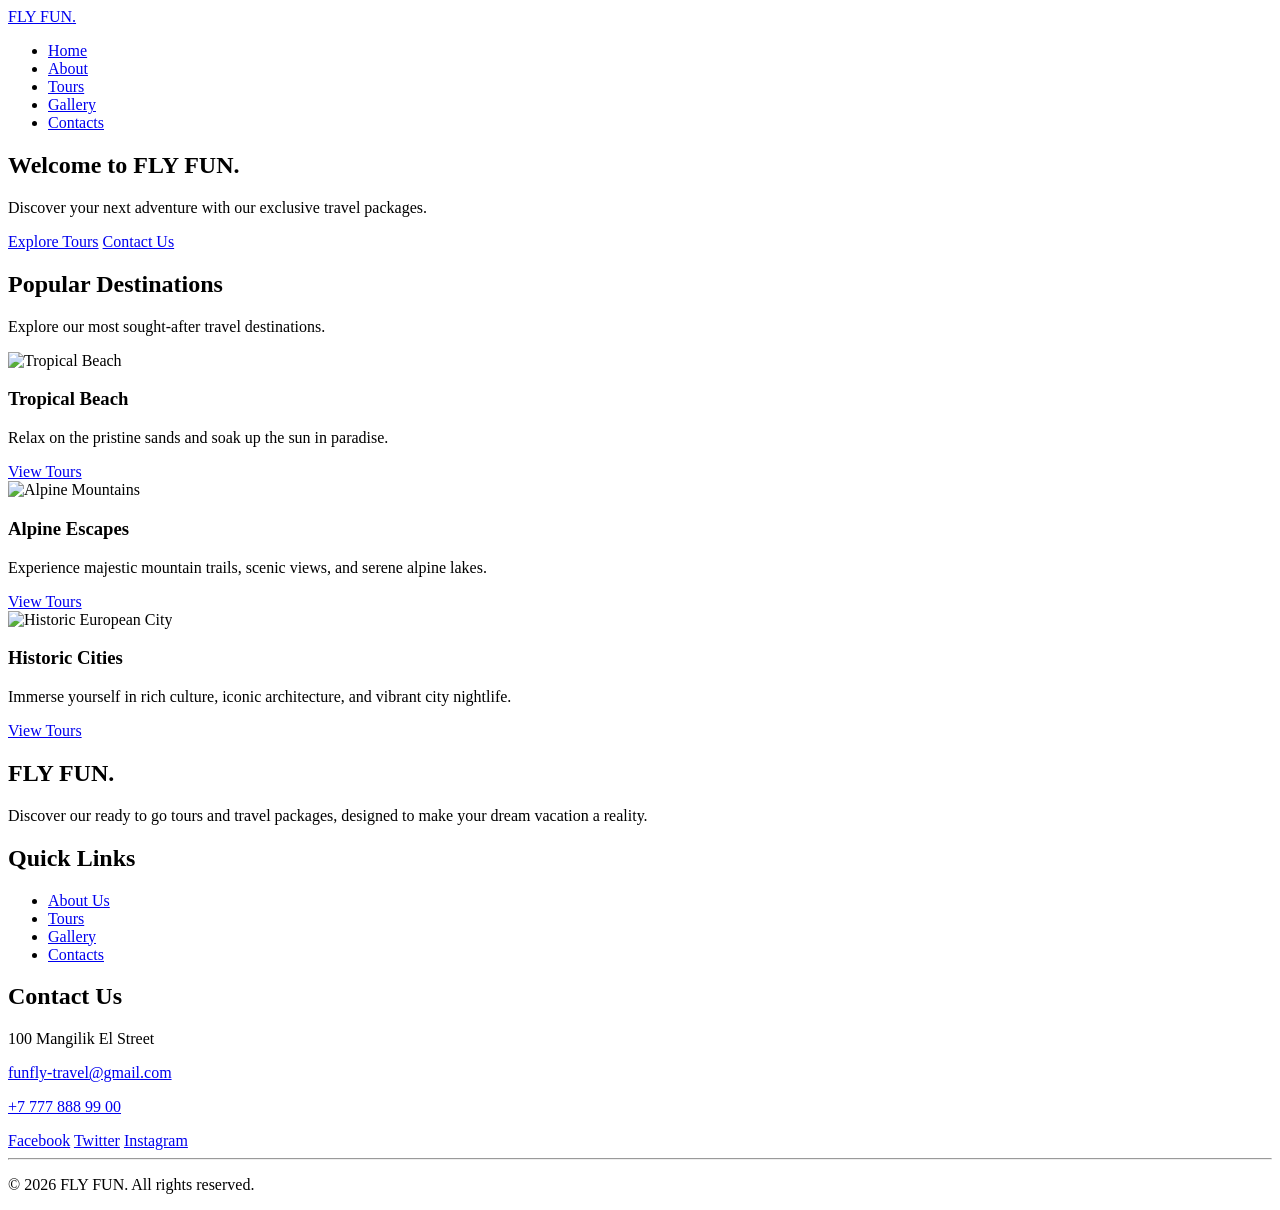
==== index.html @ f89aab16 "Ainaz: added jQuery and script.js to all pages for  consistent functionality across the website." ====
<!DOCTYPE html>
<html lang="en">
    <head>
        <meta charset="UTF-8">
        <meta name="viewport" content="width=device-width, initial-scale=1.0">
        <title>FLY FUN | Travel Agency</title>
        <link rel="preconnect" href="https://fonts.googleapis.com">
        <link rel="preconnect" href="https://fonts.gstatic.com" crossorigin>
        <link href="https://fonts.googleapis.com/css2?family=Outfit:wght@100..900&amp;display=swap" rel="stylesheet">
        <link href="css/bootstrap.min.css" rel="stylesheet">
        <link rel="stylesheet" href="css/style.css">
    </head>
    <body>
        <header class="custom-header">
            <nav class="flex-nav container" aria-label="Main navigation">
                <div class="logo">
                    <a href="index.html" class="brand-link">FLY FUN<span>.</span>
                    </a>
                </div>
                <ul class="nav-list">
                    <li>
                        <a href="index.html" class="nav-link active" aria-current="page">Home</a>
                    </li>
                    <li>
                        <a href="about.html" class="nav-link">About</a>
                    </li>
                    <li>
                        <a href="tours.html" class="nav-link">Tours</a>
                    </li>
                    <li>
                        <a href="gallery.html" class="nav-link">Gallery</a>
                    </li>
                    <li>
                        <a href="contacts.html" class="nav-link">Contacts</a>
                    </li>
                </ul>
            </nav>
        </header>
        <main>
            <!--main content-->
            <section class="hero-section py-5 text-white">
                <!--hero section-->
                <div class="container text-center py-5">
                    <h1 class="display-3 fw-bold mb-3">Welcome to FLY FUN.</h1>
                    <p class="lead mb-4 mx-auto hero-description">Discover your next adventure with our exclusive travel packages.</p>
                    <a href="tours.html" class="btn btn-primary btn-lg px-4 me-md-2">Explore Tours</a>
                    <a href="contacts.html" class="btn btn-outline-light btn-lg px-4">Contact Us</a>
                </div>
            </section>
            <!--bootstrap grid-->
            <section class="container py-5">
                <div class="text-center mb-5">
                    <h2 class="fw-bold">Popular Destinations</h2>
                    <p class="text-secondary">Explore our most sought-after travel destinations.</p>
                </div>
                <div class="row g-4">
                    <div class=" col-12 col-md-6 col-lg-4">
                        <div class="card h-100 shadow-sm border-0 destination-card">
                            <img src="images.jpeg" class="card-img-top" alt="Tropical Beach" loading="lazy">
                            <div class="card-body">
                                <h3 class="h5 card-title fw-bold">Tropical Beach</h3>
                                <p class="card-text text-secondary">Relax on the pristine sands and soak up the sun in paradise.</p>
                            </div>
                            <div class="card-footer bg-transparent border-0 pb-3">
                                <a href="tours.html" class="btn btn-outline-primary w-100">View Tours</a>
                            </div>
                        </div>
                    </div>
                    <!--Destination Card 2-->
                    <div class="col-12 col-md-6 col-lg-4">
                        <div class="card h-100 shadow-sm border-0 destination-card">
                            <img src="https://images.unsplash.com/photo-1464822759023-fed622ff2c3b?auto=format&amp;fit=crop&amp;w=600&amp;q=80" class="card-img-top" alt="Alpine Mountains" loading="lazy">
                            <div class="card-body">
                                <h3 class="h5 card-title fw-bold">Alpine Escapes</h3>
                                <p class="card-text text-secondary">Experience majestic mountain trails, scenic views, and serene alpine lakes.</p>
                            </div>
                            <div class="card-footer bg-transparent border-0 pb-3">
                                <a href="tours.html" class="btn btn-outline-primary w-100">View Tours</a>
                            </div>
                        </div>
                    </div>
                    <!--Destination Card 3-->
                    <div class="col-12 col-md-6 col-lg-4">
                        <div class="card h-100 shadow-sm border-0 destination-card">
                            <img src="https://images.unsplash.com/photo-1513635269975-59663e0ac1ad?auto=format&amp;fit=crop&amp;w=600&amp;q=80" class="card-img-top" alt="Historic European City" loading="lazy">
                            <div class="card-body">
                                <h3 class="h5 card-title fw-bold">Historic Cities</h3>
                                <p class="card-text text-secondary">Immerse yourself in rich culture, iconic architecture, and vibrant city nightlife.</p>
                            </div>
                            <div class="card-footer bg-transparent border-0 pb-3">
                                <a href="tours.html" class="btn btn-outline-primary w-100">View Tours</a>
                            </div>
                        </div>
                    </div>
                </div>
            </section>
        </main>
        <footer class="site-footer bg-dark text-white py-5 mt-auto">
            <div class="container">
                <div class="row gy-4">
                    <!--col1-->
                    <div class="col-12 col-md-4">
                        <h2 class="h5 fw-bold text-primary mb-3">FLY FUN.</h2>
                        <p class="text-secondary small">Discover our ready to go tours and travel packages, designed to make your dream vacation a reality.</p>
                    </div>
                    <div class="col-12 col-md-4">
                        <h2 class="h5 fw-bold mb-3">Quick Links</h2>
                        <ul class="list-unstyled footer-links">
                            <li>
                                <a href="about.html">About Us</a>
                            </li>
                            <li>
                                <a href="tours.html">Tours</a>
                            </li>
                            <li>
                                <a href="gallery.html">Gallery</a>
                            </li>
                            <li>
                                <a href="contacts.html">Contacts</a>
                            </li>
                        </ul>
                    </div>
                    <div class="col-12 col-md-4">
                        <h2 class="h5 fw-bold mb-3">Contact Us</h2>
                        <p class="mb-1 text-secondary small">100 Mangilik El Street</p>
                        <p class="mb-1 text-secondary small">
                            <a class="contact-link" href="mailto:funfly-travel@gmail.com">funfly-travel@gmail.com</a>
                        </p>
                        <p class="mb-3 text-secondary small">
                            <a class="contact-link" href="tel:+77778889900">+7 777 888 99 00</a>
                        </p>
                        <div class="social-links">
                            <a href="https://www.facebook.com/" aria-label="Facebook website">Facebook</a>
                            <a href="https://x.com/" aria-label="Twitter website">Twitter</a>
                            <a href="https://www.instagram.com/" aria-label="Instagram website">Instagram</a>
                        </div>
                    </div>
                </div>
                <hr class="my-4 border-secondary">
                <div class="text-center small text-secondary">
                    <p class="mb-0">© 2026 FLY FUN. All rights reserved.</p>
                </div>
            </div>
        </footer>
        <script src="https://code.jquery.com/jquery-3.7.1.min.js"></script>
        <script src="js/script.js" defer></script>
    </body>
</html>
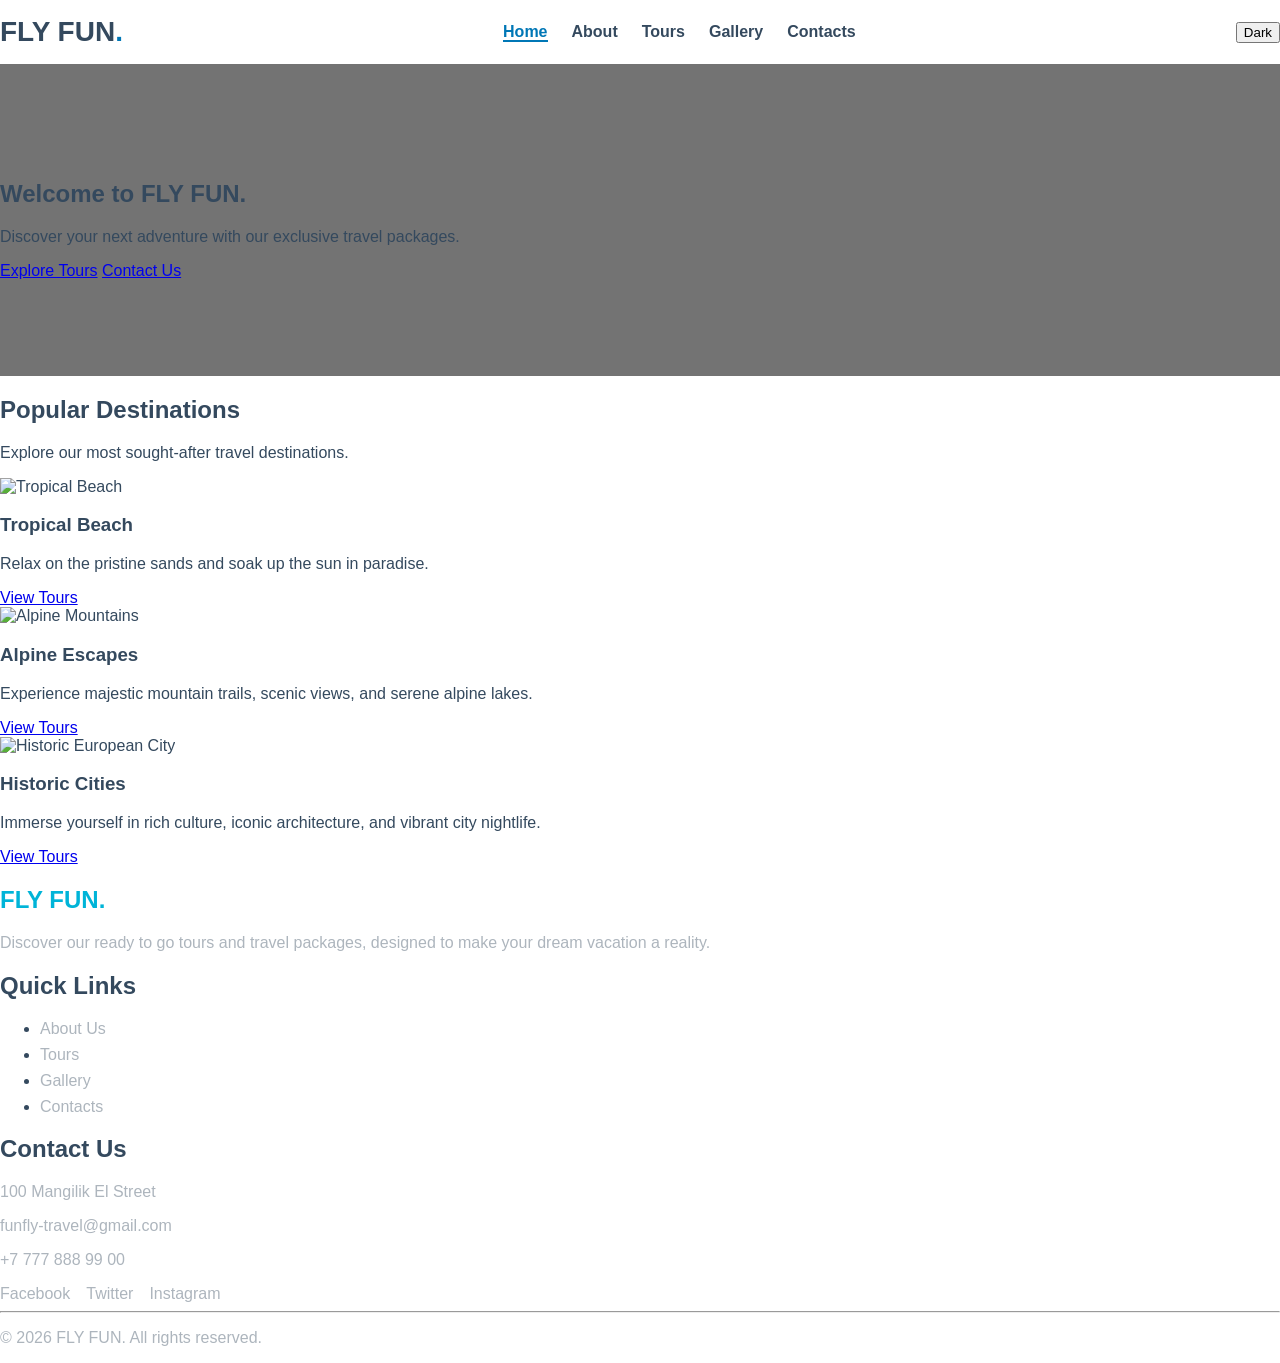
==== commit 4f28e7e2: "Saida: add dark/light theme toggle with localStorage" ====
--- a/index.html
+++ b/index.html
@@ -34,6 +34,11 @@
                         <a href="contacts.html" class="nav-link">Contacts</a>
                     </li>
                 </ul>
+
+                <button id="theme-toggle" class="btn btn-outline-primary btn-sm ms-3" aria-label="Toggle theme">
+                     <span class="theme-text">Dark</span>
+                </button>
+
             </nav>
         </header>
         <main>
--- a/css/style.css
+++ b/css/style.css
@@ -0,0 +1,321 @@
+:root {
+    --primary-color: #0077b6;
+    --secondary-color: #00b4d8;
+    --dark-color: #34495e;
+    --light-color: #ecf0f1;
+
+    --font-main: "Outfit", sans-serif;
+}
+body {
+    font-family: var(--font-main);
+    font-optical-sizing: auto;
+    font-style: normal;
+    color: var(--dark-color);
+    margin: 0;
+    display: flex;
+    flex-direction: column;
+    min-height: 100vh;
+}
+main {
+    flex: 1;
+}
+h1, h2, h3, h4, h5, h6 {
+    font-family: var(--font-main);
+    font-weight: 700;
+}
+p {
+    font-family: var(--font-main);
+    font-weight: 400;
+}
+.custom-header {
+    position: sticky;
+    top: 0;
+    z-index: 1000;
+    background-color: #ffffff;
+}
+.flex-nav {
+    display: flex;
+    justify-content: space-between;
+    align-items: center;
+    padding: 1rem 0;
+}
+
+.brand-link {
+    font-size: 1.75rem;
+    font-weight: 700;
+    color: var(--dark-color);
+    text-decoration: none;
+}
+.brand-link span {
+    color: var(--primary-color);
+
+}
+.nav-list {
+    display: flex;
+    list-style: none;
+    gap: 1.5rem;
+    padding: 0;
+    margin: 0;
+}
+.nav-link {
+    text-decoration: none;
+    color: var(--dark-color);
+    font-weight: 600;
+    transition: color 0.3s ease;
+}
+
+.nav-link:hover,
+.nav-link:focus {
+    color: var(--primary-color);
+}
+.nav-link.active {
+    color: var(--primary-color);
+    border-bottom: 2px solid var(--primary-color);
+}
+
+.footer-links li {
+    margin-bottom: 0.5rem;
+}
+
+.footer-links a,
+.social-links a,
+.contact-link {
+    color: #adb5bd;
+    text-decoration: none;
+    transition: color 0.3s ease;
+}
+
+.footer-links a:hover,
+.footer-links a:focus,
+.social-links a:hover,
+.social-links a:focus,
+.contact-link:hover,
+.contact-link:focus {
+    color: var(--secondary-color);
+}
+
+.social-links {
+    display: flex;
+    flex-wrap: wrap;
+    gap: 1rem;
+}
+
+.site-footer .text-secondary {
+    color: #adb5bd !important;
+}
+
+.site-footer .text-primary {
+    color: var(--secondary-color) !important;
+}
+
+a:focus-visible,
+button:focus-visible,
+.btn:focus-visible {
+    outline: 3px solid var(--primary-color);
+    outline-offset: 3px;
+}
+
+.site-footer a:focus-visible,
+.hero-section a:focus-visible {
+    outline-color: var(--secondary-color);
+}
+
+/* Hero Section Styling */
+.hero-section {
+    background: linear-gradient(rgba(0, 0, 0, 0.55), rgba(0, 0, 0, 0.55)),
+    url('https://images.unsplash.com/photo-1488646953014-85cb44e25828?auto=format&fit=crop&w=1600&q=80') center/cover no-repeat;
+    padding: 6rem 0;
+}
+
+.hero-description {
+    max-width: 600px;
+}
+
+.guide-photo {
+    width: 120px;
+    height: 120px;
+    object-fit: cover;
+}
+
+#booking-form {
+    scroll-margin-top: 8rem;
+}
+
+#booking-feedback {
+    white-space: pre-line;
+    overflow-wrap: anywhere;
+}
+
+.custom-table tbody tr:nth-child(even) > * {
+    --bs-table-bg: var(--light-color);
+}
+
+/* Destination Card Enhancements */
+.destination-card {
+    transition: transform 0.3s ease, box-shadow 0.3s ease;
+}
+
+.destination-card:hover {
+    transform: translateY(-6px);
+    box-shadow: 0 10px 20px rgba(0, 0, 0, 0.12) !important;
+}
+
+.destination-card img {
+    height: 220px;
+    object-fit: cover;
+}
+/* Custom CSS Grid Gallery */
+.custom-gallery-grid {
+    display: grid;
+    grid-template-columns: repeat(auto-fit, minmax(280px, 1fr));
+    gap: 1.5rem;
+}
+
+.gallery-card {
+    position: relative;
+    border-radius: 8px;
+    overflow: hidden;
+    box-shadow: 0 4px 12px rgba(0,0,0,0.08);
+}
+
+.gallery-card img {
+    width: 100%;
+    height: 250px;
+    object-fit: cover;
+    display: block;
+    transition: transform 0.3s ease;
+}
+
+.gallery-card:hover img {
+    transform: scale(1.05);
+}
+
+.gallery-caption {
+    position: absolute;
+    bottom: 0;
+    left: 0;
+    right: 0;
+    background: linear-gradient(transparent, rgba(0, 0, 0, 0.75));
+    color: #fff;
+    padding: 1rem 0.75rem 0.5rem;
+    font-size: 0.95rem;
+    font-weight: 600;
+}
+
+/* Tablet: keep the logo above a compact, wrapping navigation menu. */
+@media (max-width: 767.98px) {
+    .flex-nav {
+        flex-direction: column;
+        gap: 0.5rem;
+        padding: 0.75rem 0.75rem;
+    }
+
+    .nav-list {
+        flex-wrap: wrap;
+        justify-content: center;
+        gap: 0.25rem 1rem;
+        width: 100%;
+    }
+}
+
+/* Mobile: reduce spacing and let the gallery fit narrow viewports. */
+@media (max-width: 575.98px) {
+    .brand-link {
+        font-size: 1.5rem;
+    }
+
+    .nav-list {
+        gap: 0.25rem 0.75rem;
+    }
+
+    .nav-link {
+        font-size: 0.875rem;
+        padding: 0.25rem 0;
+    }
+
+    .hero-section .container {
+        padding-top: 1.5rem !important;
+        padding-bottom: 1.5rem !important;
+    }
+
+    .hero-section .btn {
+        margin-bottom: 0.5rem;
+    }
+
+    .custom-gallery-grid {
+        grid-template-columns: minmax(0, 1fr);
+        gap: 1rem;
+    }
+
+    .social-links {
+        gap: 0.5rem 1rem;
+    }
+}
+
+@media (prefers-reduced-motion: reduce) {
+    .nav-link,
+    .footer-links a,
+    .social-links a,
+    .destination-card,
+    .gallery-card img {
+        transition: none;
+    }
+
+    .destination-card:hover,
+    .gallery-card:hover img {
+        transform: none;
+    }
+}
+
+.tour-tools { max-width: 760px; margin-inline: auto; }
+.tour-actions { min-width: 190px; }
+.gallery-lightbox[hidden] { display: none !important; }
+.gallery-lightbox { position: fixed; z-index: 1055; inset: 0; display: flex; align-items: center; justify-content: center; gap: clamp(.5rem, 4vw, 3rem); padding: 4rem 1.5rem 2rem; background: rgba(8, 18, 30, .94); }
+.gallery-lightbox figure { max-width: min(100%, 1050px); max-height: 100%; margin: 0; text-align: center; }
+.gallery-lightbox figure img { display: block; max-width: 100%; max-height: calc(100vh - 8rem); margin: auto; border-radius: .5rem; object-fit: contain; }
+.gallery-lightbox figcaption { padding-top: .75rem; color: #fff; font-weight: 600; }
+.gallery-lightbox button { flex: 0 0 auto; border: 0; color: #fff; background: transparent; cursor: pointer; }
+.lightbox-close { position: absolute; top: 1rem; right: 1.5rem; font-size: 2.75rem; line-height: 1; }
+.lightbox-prev, .lightbox-next { width: 3rem; height: 3rem; border-radius: 50% !important; background: rgba(255,255,255,.15) !important; font-size: 2.25rem; line-height: 1; }
+@media (max-width: 575.98px) { .gallery-lightbox { gap: .5rem; padding-inline: .5rem; } .lightbox-prev, .lightbox-next { width: 2.35rem; height: 2.35rem; font-size: 1.7rem; } }
+
+body[data-bs-theme="dark"] {
+    background-color: #121212;
+    color: #f8f9fa;
+}
+
+/* Перекрашиваем белый хедер в темный */
+body[data-bs-theme="dark"] .custom-header {
+    background-color: #1e1e1e;
+    border-bottom: 1px solid #333;
+}
+
+body[data-bs-theme="dark"] .brand-link,
+body[data-bs-theme="dark"] .nav-link {
+    color: #f8f9fa;
+}
+
+body[data-bs-theme="dark"] .nav-link:hover,
+body[data-bs-theme="dark"] .nav-link.active {
+    color: var(--secondary-color);
+}
+
+/* Перекрашиваем карточки и формы */
+body[data-bs-theme="dark"] .card,
+body[data-bs-theme="dark"] .bg-light,
+body[data-bs-theme="dark"] .tour-tools .form-control {
+    background-color: #1e1e1e !important;
+    color: #f8f9fa !important;
+    border-color: #333 !important;
+}
+
+/* Фикс для таблицы туров */
+body[data-bs-theme="dark"] .custom-table tbody tr:nth-child(even) > * {
+    --bs-table-bg: #2b3035; /* Темный цвет для четных строк */
+}
+
+/* Текст, который был темным, делаем светлым */
+body[data-bs-theme="dark"] .text-secondary,
+body[data-bs-theme="dark"] .text-dark {
+    color: #adb5bd !important;
+}
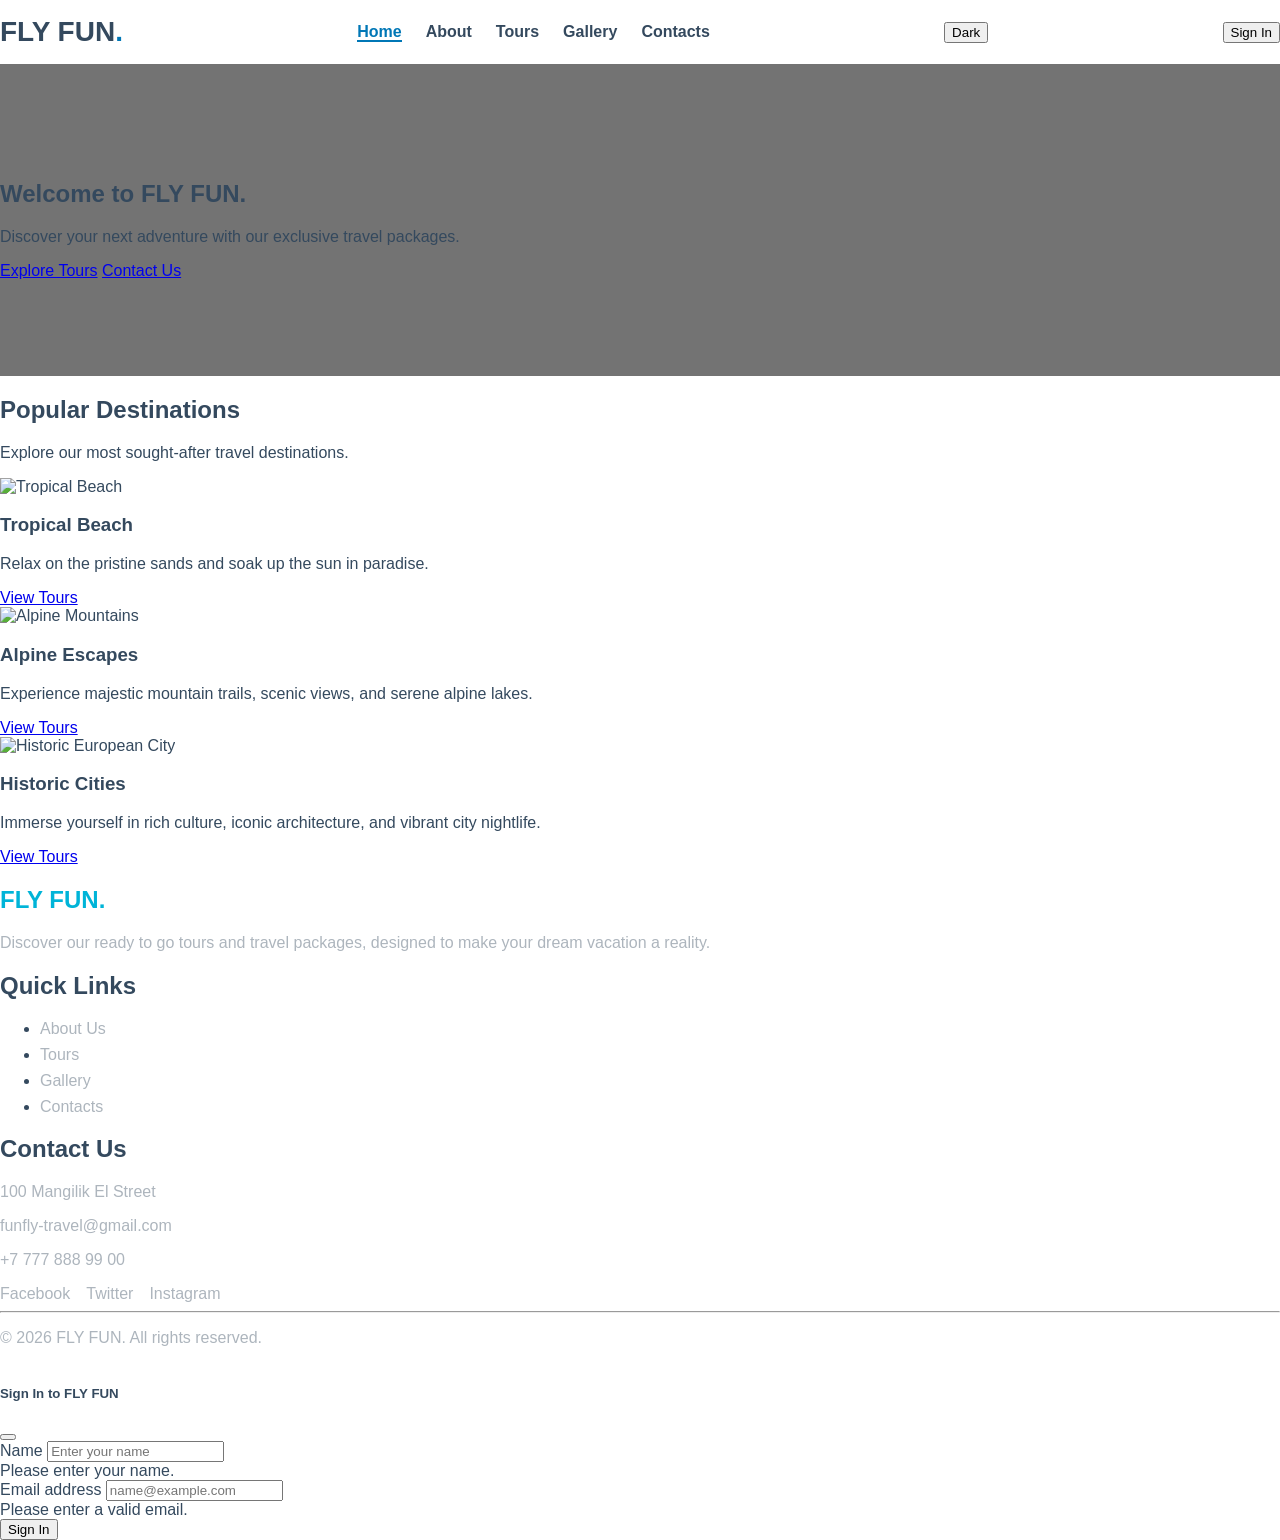
==== commit 183c3628: "Karima: implement sign-in/sign-out with localStorage and add Bootstrap JS" ====
--- a/index.html
+++ b/index.html
@@ -38,6 +38,12 @@
                 <button id="theme-toggle" class="btn btn-outline-primary btn-sm ms-3" aria-label="Toggle theme">
                      <span class="theme-text">Dark</span>
                 </button>
+
+                <div id="authContainer" class="ms-2">
+                    <button id="openLoginBtn" class="btn btn-primary btn-sm" type="button" data-bs-toggle="modal" data-bs-target="#loginModal">
+                        Sign In
+                    </button>
+                </div>
 
             </nav>
         </header>
@@ -147,7 +153,35 @@
                 </div>
             </div>
         </footer>
+
+        <div class="modal fade" id="loginModal" tabindex="-1" aria-labelledby="loginModalLabel" aria-hidden="true">
+            <div class="modal-dialog modal-dialog-centered">
+                <div class="modal-content">
+                    <div class="modal-header">
+                        <h5 class="modal-title fw-bold" id="loginModalLabel">Sign In to FLY FUN</h5>
+                        <button type="button" class="btn-close" data-bs-dismiss="modal" aria-label="Close"></button>
+                    </div>
+                    <div class="modal-body">
+                        <form id="loginForm">
+                            <div class="mb-3">
+                                <label for="loginName" class="form-label">Name</label>
+                                <input type="text" class="form-control" id="loginName" required placeholder="Enter your name">
+                                <div class="invalid-feedback">Please enter your name.</div>
+                            </div>
+                            <div class="mb-3">
+                                <label for="loginEmail" class="form-label">Email address</label>
+                                <input type="email" class="form-control" id="loginEmail" required placeholder="name@example.com">
+                                <div class="invalid-feedback">Please enter a valid email.</div>
+                            </div>
+                            <button type="submit" class="btn btn-primary w-100">Sign In</button>
+                        </form>
+                    </div>
+                </div>
+            </div>
+        </div>
+
         <script src="https://code.jquery.com/jquery-3.7.1.min.js"></script>
+        <script src="https://cdn.jsdelivr.net/npm/bootstrap@5.3.3/dist/js/bootstrap.bundle.min.js"></script>
         <script src="js/script.js" defer></script>
     </body>
 </html>
--- a/css/style.css
+++ b/css/style.css
@@ -279,12 +279,12 @@
 .lightbox-prev, .lightbox-next { width: 3rem; height: 3rem; border-radius: 50% !important; background: rgba(255,255,255,.15) !important; font-size: 2.25rem; line-height: 1; }
 @media (max-width: 575.98px) { .gallery-lightbox { gap: .5rem; padding-inline: .5rem; } .lightbox-prev, .lightbox-next { width: 2.35rem; height: 2.35rem; font-size: 1.7rem; } }
 
+
 body[data-bs-theme="dark"] {
     background-color: #121212;
     color: #f8f9fa;
 }
 
-/* Перекрашиваем белый хедер в темный */
 body[data-bs-theme="dark"] .custom-header {
     background-color: #1e1e1e;
     border-bottom: 1px solid #333;
@@ -300,7 +300,6 @@
     color: var(--secondary-color);
 }
 
-/* Перекрашиваем карточки и формы */
 body[data-bs-theme="dark"] .card,
 body[data-bs-theme="dark"] .bg-light,
 body[data-bs-theme="dark"] .tour-tools .form-control {
@@ -309,13 +308,38 @@
     border-color: #333 !important;
 }
 
-/* Фикс для таблицы туров */
 body[data-bs-theme="dark"] .custom-table tbody tr:nth-child(even) > * {
-    --bs-table-bg: #2b3035; /* Темный цвет для четных строк */
-}
-
-/* Текст, который был темным, делаем светлым */
+    --bs-table-bg: #2b3035; 
+}
+
 body[data-bs-theme="dark"] .text-secondary,
 body[data-bs-theme="dark"] .text-dark {
     color: #adb5bd !important;
+}
+
+.faq-question {
+    transition: background-color 0.3s ease;
+    cursor: pointer;
+}
+
+.faq-question:hover {
+    background-color: #f8f9fa;
+}
+
+body[data-bs-theme="dark"] .faq-item {
+    background-color: #1e1e1e !important;
+    border: 1px solid #333 !important;
+}
+
+body[data-bs-theme="dark"] .faq-question {
+    color: #ffffff !important;
+    background-color: transparent !important;
+}
+
+body[data-bs-theme="dark"] .faq-question:hover {
+    background-color: #2b3035 !important;
+}
+
+body[data-bs-theme="dark"] .faq-answer {
+    color: #adb5bd !important;
 }
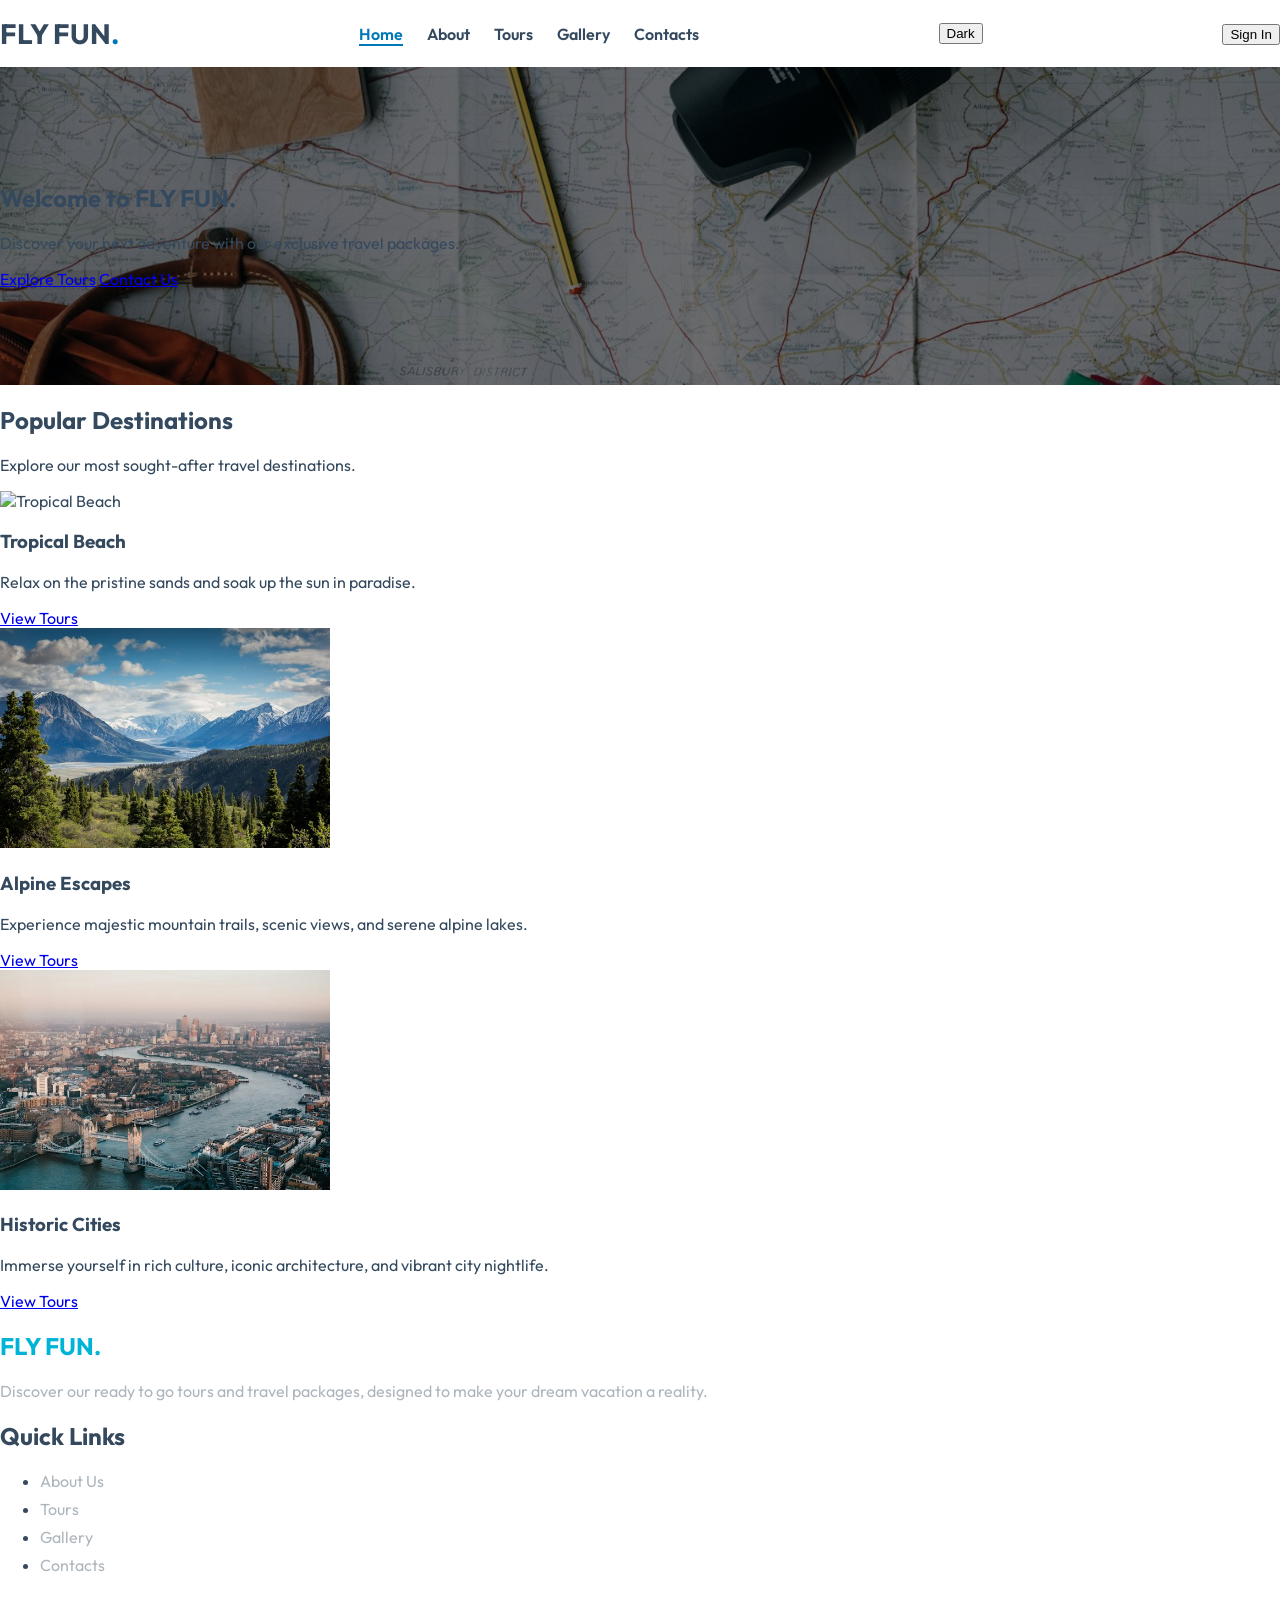
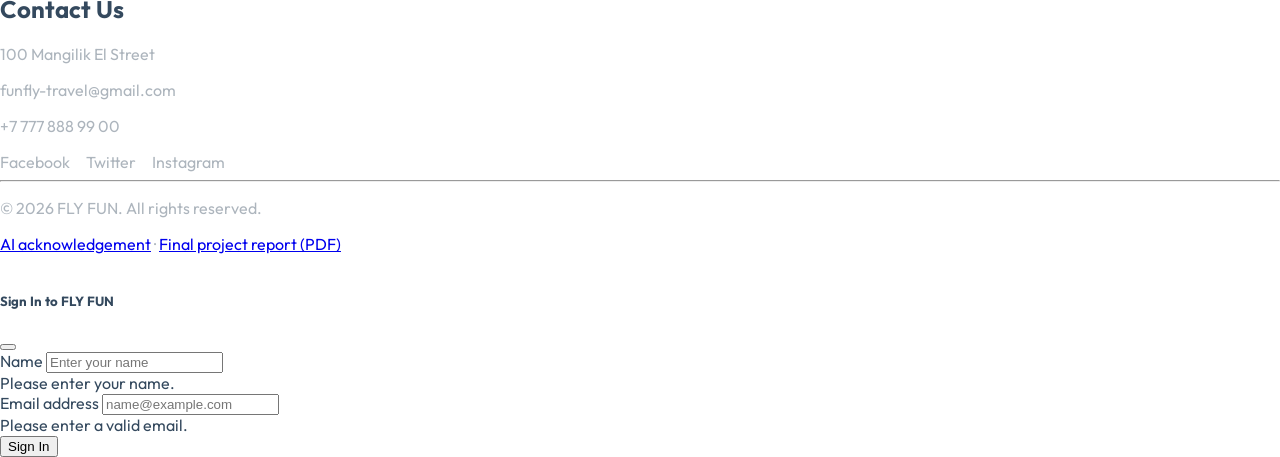
==== commit 175b5437: "Complete Final fixes and report while preserving project history" ====
--- a/index.html
+++ b/index.html
@@ -4,9 +4,6 @@
         <meta charset="UTF-8">
         <meta name="viewport" content="width=device-width, initial-scale=1.0">
         <title>FLY FUN | Travel Agency</title>
-        <link rel="preconnect" href="https://fonts.googleapis.com">
-        <link rel="preconnect" href="https://fonts.gstatic.com" crossorigin>
-        <link href="https://fonts.googleapis.com/css2?family=Outfit:wght@100..900&amp;display=swap" rel="stylesheet">
         <link href="css/bootstrap.min.css" rel="stylesheet">
         <link rel="stylesheet" href="css/style.css">
     </head>
@@ -48,9 +45,9 @@
             </nav>
         </header>
         <main>
-            <!--main content-->
+            
             <section class="hero-section py-5 text-white">
-                <!--hero section-->
+                
                 <div class="container text-center py-5">
                     <h1 class="display-3 fw-bold mb-3">Welcome to FLY FUN.</h1>
                     <p class="lead mb-4 mx-auto hero-description">Discover your next adventure with our exclusive travel packages.</p>
@@ -58,7 +55,7 @@
                     <a href="contacts.html" class="btn btn-outline-light btn-lg px-4">Contact Us</a>
                 </div>
             </section>
-            <!--bootstrap grid-->
+            
             <section class="container py-5">
                 <div class="text-center mb-5">
                     <h2 class="fw-bold">Popular Destinations</h2>
@@ -77,10 +74,10 @@
                             </div>
                         </div>
                     </div>
-                    <!--Destination Card 2-->
+                    
                     <div class="col-12 col-md-6 col-lg-4">
                         <div class="card h-100 shadow-sm border-0 destination-card">
-                            <img src="https://images.unsplash.com/photo-1464822759023-fed622ff2c3b?auto=format&amp;fit=crop&amp;w=600&amp;q=80" class="card-img-top" alt="Alpine Mountains" loading="lazy">
+                            <img src="assets/images/photo-1464822759023-fed622ff2c3b.jpg" class="card-img-top" alt="Alpine Mountains" loading="lazy">
                             <div class="card-body">
                                 <h3 class="h5 card-title fw-bold">Alpine Escapes</h3>
                                 <p class="card-text text-secondary">Experience majestic mountain trails, scenic views, and serene alpine lakes.</p>
@@ -90,10 +87,10 @@
                             </div>
                         </div>
                     </div>
-                    <!--Destination Card 3-->
+                    
                     <div class="col-12 col-md-6 col-lg-4">
                         <div class="card h-100 shadow-sm border-0 destination-card">
-                            <img src="https://images.unsplash.com/photo-1513635269975-59663e0ac1ad?auto=format&amp;fit=crop&amp;w=600&amp;q=80" class="card-img-top" alt="Historic European City" loading="lazy">
+                            <img src="assets/images/photo-1513635269975-59663e0ac1ad.jpg" class="card-img-top" alt="Historic European City" loading="lazy">
                             <div class="card-body">
                                 <h3 class="h5 card-title fw-bold">Historic Cities</h3>
                                 <p class="card-text text-secondary">Immerse yourself in rich culture, iconic architecture, and vibrant city nightlife.</p>
@@ -106,6 +103,7 @@
                 </div>
             </section>
         </main>
+        
         <footer class="site-footer bg-dark text-white py-5 mt-auto">
             <div class="container">
                 <div class="row gy-4">
@@ -150,6 +148,7 @@
                 <hr class="my-4 border-secondary">
                 <div class="text-center small text-secondary">
                     <p class="mb-0">© 2026 FLY FUN. All rights reserved.</p>
+                    <p class="mt-2 mb-0"><a href="about.html#ai-acknowledgement">AI acknowledgement</a> · <a href="output/pdf/FLY_FUN_Final_Report.pdf">Final project report (PDF)</a></p>
                 </div>
             </div>
         </footer>
@@ -180,8 +179,8 @@
             </div>
         </div>
 
-        <script src="https://code.jquery.com/jquery-3.7.1.min.js"></script>
-        <script src="https://cdn.jsdelivr.net/npm/bootstrap@5.3.3/dist/js/bootstrap.bundle.min.js"></script>
+        <script src="js/vendor/jquery-3.7.1.min.js"></script>
+        <script src="js/vendor/bootstrap.bundle.min.js"></script>
         <script src="js/script.js" defer></script>
     </body>
 </html>
--- a/css/style.css
+++ b/css/style.css
@@ -1,3 +1,11 @@
+@font-face {
+    font-family: "Outfit";
+    font-style: normal;
+    font-weight: 100 900;
+    font-display: swap;
+    src: url('../assets/fonts/Outfit-Variable.ttf') format('truetype');
+}
+
 :root {
     --primary-color: #0077b6;
     --secondary-color: #00b4d8;
@@ -37,7 +45,29 @@
     display: flex;
     justify-content: space-between;
     align-items: center;
+    flex-wrap: wrap;
+    gap: 1rem;
     padding: 1rem 0;
+}
+
+.logo,
+.nav-list,
+#theme-toggle {
+    flex-shrink: 0;
+}
+
+#authContainer {
+    min-width: 0;
+    max-width: 100%;
+}
+
+#authContainer span {
+    max-width: 14rem;
+    overflow-wrap: anywhere;
+}
+
+#logoutBtn {
+    flex-shrink: 0;
 }
 
 .brand-link {
@@ -120,10 +150,10 @@
     outline-color: var(--secondary-color);
 }
 
-/* Hero Section Styling */
+
 .hero-section {
     background: linear-gradient(rgba(0, 0, 0, 0.55), rgba(0, 0, 0, 0.55)),
-    url('https://images.unsplash.com/photo-1488646953014-85cb44e25828?auto=format&fit=crop&w=1600&q=80') center/cover no-repeat;
+    url('../assets/images/photo-1488646953014-85cb44e25828.jpg') center/cover no-repeat;
     padding: 6rem 0;
 }
 
@@ -141,6 +171,10 @@
     scroll-margin-top: 8rem;
 }
 
+#ai-acknowledgement {
+    scroll-margin-top: 14rem;
+}
+
 #booking-feedback {
     white-space: pre-line;
     overflow-wrap: anywhere;
@@ -150,7 +184,7 @@
     --bs-table-bg: var(--light-color);
 }
 
-/* Destination Card Enhancements */
+
 .destination-card {
     transition: transform 0.3s ease, box-shadow 0.3s ease;
 }
@@ -164,7 +198,7 @@
     height: 220px;
     object-fit: cover;
 }
-/* Custom CSS Grid Gallery */
+
 .custom-gallery-grid {
     display: grid;
     grid-template-columns: repeat(auto-fit, minmax(280px, 1fr));
@@ -202,8 +236,8 @@
     font-weight: 600;
 }
 
-/* Tablet: keep the logo above a compact, wrapping navigation menu. */
-@media (max-width: 767.98px) {
+
+@media (max-width: 991.98px) {
     .flex-nav {
         flex-direction: column;
         gap: 0.5rem;
@@ -218,7 +252,7 @@
     }
 }
 
-/* Mobile: reduce spacing and let the gallery fit narrow viewports. */
+
 @media (max-width: 575.98px) {
     .brand-link {
         font-size: 1.5rem;
@@ -342,4 +376,4 @@
 
 body[data-bs-theme="dark"] .faq-answer {
     color: #adb5bd !important;
-}+}
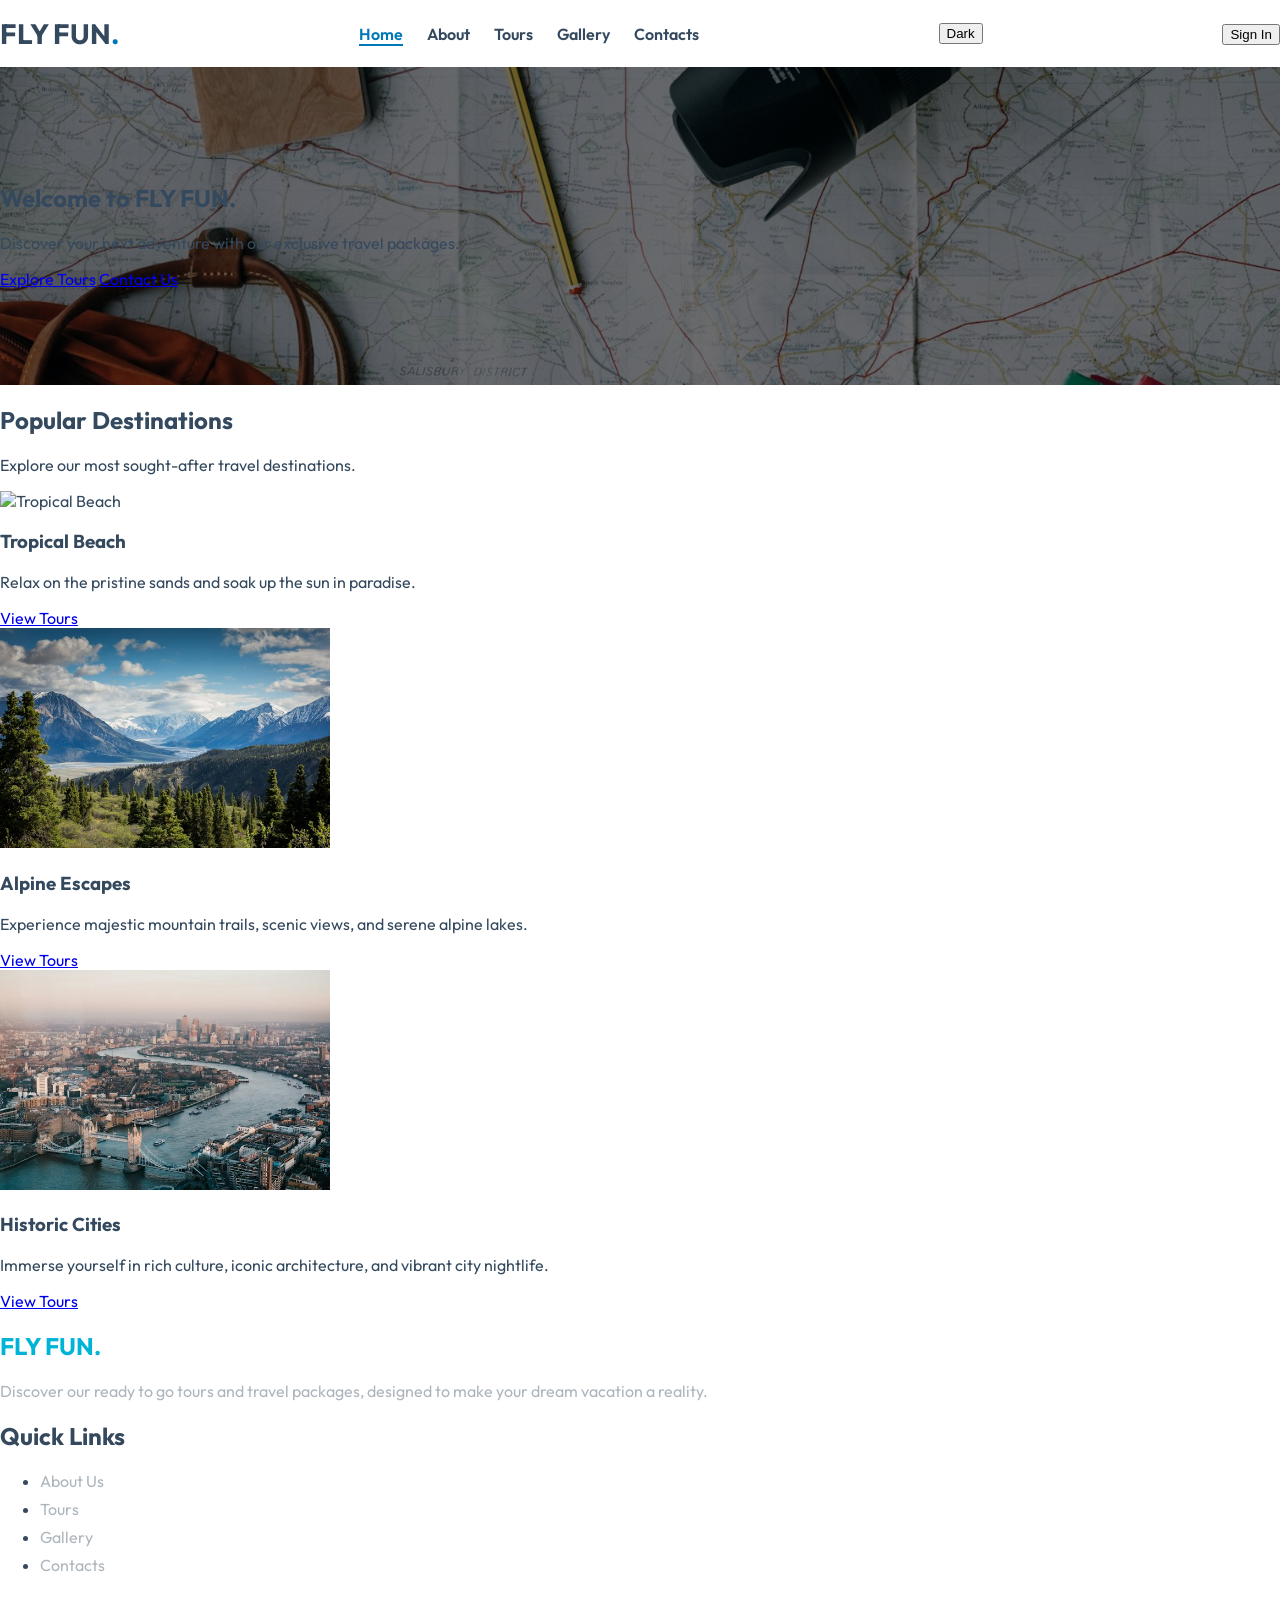
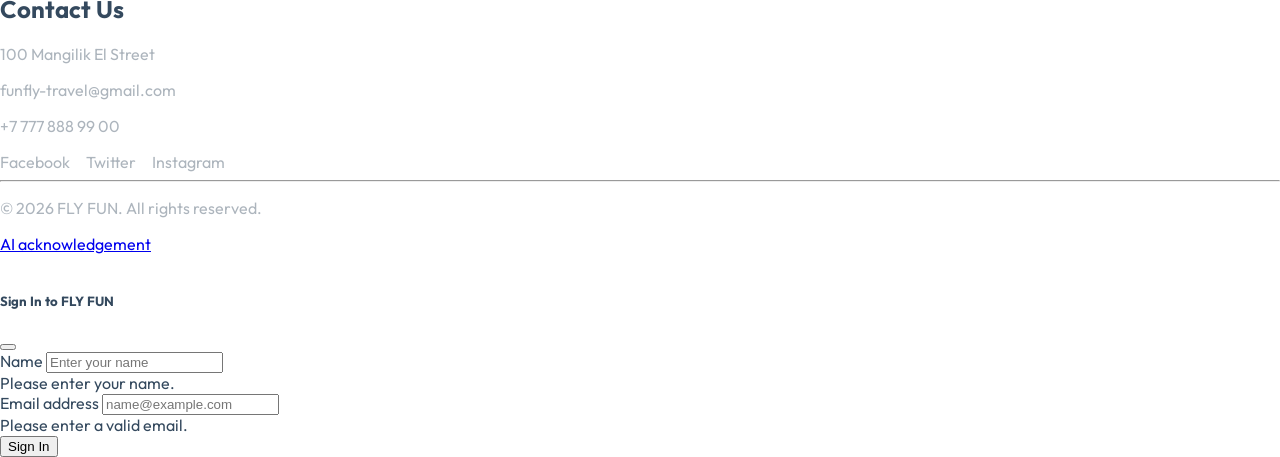
==== commit 1fefd50b: "Remove report links and extra Final documentation text" ====
--- a/index.html
+++ b/index.html
@@ -148,7 +148,7 @@
                 <hr class="my-4 border-secondary">
                 <div class="text-center small text-secondary">
                     <p class="mb-0">© 2026 FLY FUN. All rights reserved.</p>
-                    <p class="mt-2 mb-0"><a href="about.html#ai-acknowledgement">AI acknowledgement</a> · <a href="output/pdf/FLY_FUN_Final_Report.pdf">Final project report (PDF)</a></p>
+                    <p class="mt-2 mb-0"><a href="about.html#ai-acknowledgement">AI acknowledgement</a></p>
                 </div>
             </div>
         </footer>
